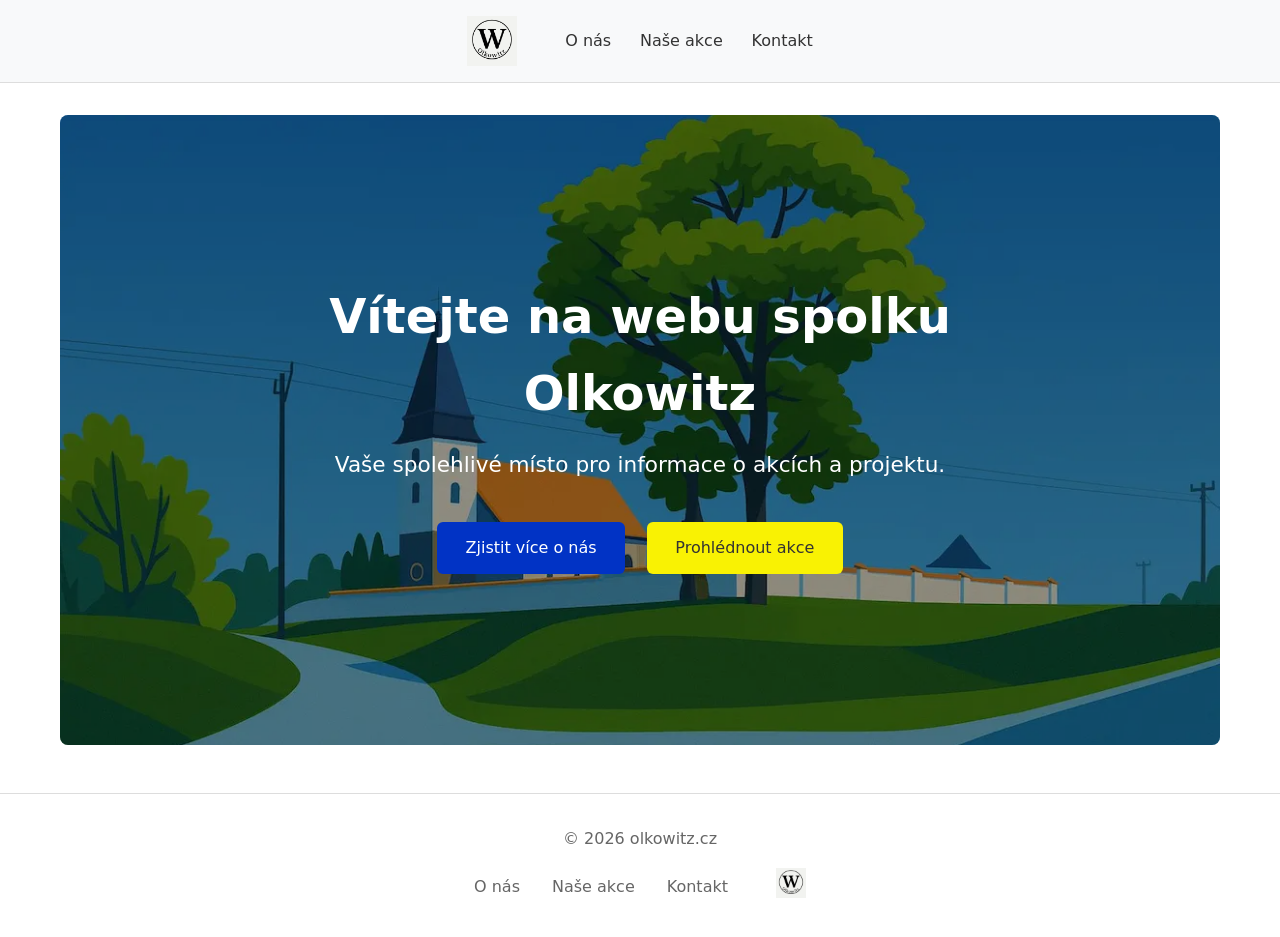
==== index.html @ 6048fb3e "enhance SEO and accessibility: update meta tags, add skip link, and improve link structure" ====
<!DOCTYPE html>
<html lang="cs">

<head>
    <meta charset="UTF-8">
    <meta name="viewport" content="width=device-width, initial-scale=1.0">
    <meta name="description" content="Olkowitz.cz - oficiální web spolku Olkowitz z.s. Informace o akcích a projektu.">
    <meta property="og:title" content="Olkowitz.cz">
    <meta property="og:description" content="Vaše spolehlivé místo pro informace o akcích a projektu.">
    <meta property="og:image" content="https://www.olkowitz.cz/images/og-image.jpg">
    <meta property="og:url" content="https://www.olkowitz.cz/">
    <meta property="og:type" content="website">
    <link rel="canonical" href="https://www.olkowitz.cz/">
    <title>Olkowitz.cz</title>
    <link rel="stylesheet" href="css/style.css">
    <!-- Favicon -->
    <link rel="icon" href="images/favicon/favicon.ico" type="image/x-icon">
    <link rel="apple-touch-icon" href="images/favicon/apple-touch-icon.png">
    <script type="application/ld+json">
        {
            "@context": "https://schema.org",
            "@type": "Organization",
            "name": "Olkowitz z.s.",
            "url": "https://www.olkowitz.cz/",
            "logo": "https://www.olkowitz.cz/images/logo.webp",
            "address": {
                "@type": "PostalAddress",
                "streetAddress": "Oleksovice 133",
                "postalCode": "671 62",
                "addressLocality": "Oleksovice",
                "addressCountry": "CZ"
            }
        }
    </script>
    <script type="application/ld+json">
        {
            "@context": "https://schema.org",
            "@type": "WebSite",
            "name": "Olkowitz.cz",
            "url": "https://www.olkowitz.cz/",
            "inLanguage": "cs-CZ"
        }
    </script>
</head>

<body>
    <a href="#main-content" class="skip-link">Přejít na hlavní obsah</a>
    <header>
        <div class="nav-container">
            <a href="index.html" class="logo">
                <img src="images/logo.webp" alt="Olkowitz.cz" width="50" height="50">
            </a>
            <button class="menu-toggle" aria-label="Otevřít menu" aria-expanded="false" aria-controls="main-nav">
                <span></span>
                <span></span>
                <span></span>
            </button>
            <nav id="main-nav">
                <ul>
                    <li><a href="about.html">O nás</a></li>
                    <li><a href="events.html">Naše akce</a></li>
                    <li><a href="contact.html">Kontakt</a></li>
                </ul>
            </nav>
        </div>
    </header>

    <main id="main-content">
        <section id="hero">
            <div class="hero-content">
                <h1>Vítejte na webu spolku Olkowitz</h1>
                <p class="lead">Vaše spolehlivé místo pro informace o akcích a projektu.</p>
                <a href="about.html" class="btn">Zjistit více o nás</a>
                <a href="events.html" class="btn btn-secondary">Prohlédnout akce</a>
            </div>
        </section>
    </main>

    <footer>
        <p>&copy; <span id="year"></span> olkowitz.cz</p>
        <nav class="footer-nav">
            <a href="about.html">O nás</a>
            <a href="events.html">Naše akce</a>
            <a href="contact.html">Kontakt</a>
            <a href="index.html">
                <img src="images/logo.webp" alt="Olkowitz.cz" class="footer-logo" width="30" height="30">
            </a>
        </nav>
    </footer>

    <script src="js/main.js"></script>
</body>

</html>
---- css/style.css ----
/* Základní styly pro olkowitz.cz */

* {
    margin: 0;
    padding: 0;
    box-sizing: border-box;
}

body {
    font-family: system-ui, -apple-system, sans-serif;
    line-height: 1.6;
    color: #333;
}

/* ===== Header a navigace ===== */
header {
    background-color: #f8f9fa;
    padding: 1rem 0;
    border-bottom: 1px solid #ddd;
    position: sticky;
    top: 0;
    z-index: 100;
    transition: box-shadow 0.3s ease;
}

/* Přidává se přes main.js při scrollu dolů */
header.scrolled {
    box-shadow: 0 2px 8px rgba(0, 0, 0, 0.15);
}

.nav-container {
    display: flex;
    align-items: center;
    justify-content: center;
    gap: 3rem;
    max-width: 1200px;
    margin: 0 auto;
    padding: 0 20px;
}

.logo {
    display: flex;
    align-items: center;
}

.logo img {
    height: 50px;
    width: auto;
}

nav ul {
    list-style: none;
    display: flex;
    gap: 1.8rem;
}

nav a {
    text-decoration: none;
    color: #333;
    font-weight: 500;
}

nav a:hover {
    color: #0133C5;
}

nav a[aria-current="page"] {
    color: #0133C5;
    font-weight: 700;
}

/* Skip link je skrytý mimo obrazovku, dokud na něj uživatel nepřejde klávesnicí */
.skip-link {
    position: absolute;
    left: 0.75rem;
    top: -100px;
    background-color: #0133C5;
    color: #fff;
    padding: 0.6rem 0.9rem;
    border-radius: 6px;
    text-decoration: none;
    z-index: 1000;
}

.skip-link:focus,
.skip-link:focus-visible {
    top: 0.75rem;
}

a:focus-visible,
button:focus-visible {
    outline: 3px solid #0133C5;
    outline-offset: 3px;
}

/* ===== Hlavní obsah ===== */
main {
    max-width: 1200px;
    margin: 0 auto;
    padding: 0 20px;
}

/* ===== Hero sekce (pouze index.html) ===== */
#hero {
    position: relative;
    height: 70vh;
    min-height: 500px;
    background-image: url('../images/hero-bg.webp');
    background-size: cover;
    background-position: center;
    display: flex;
    align-items: center;
    justify-content: center;
    text-align: center;
    color: white;
    margin: 2rem 0;
    border-radius: 8px;
    overflow: hidden;
}

#hero::before {
    content: '';
    position: absolute;
    inset: 0;
    background-color: rgba(0, 0, 0, 0.4);
    z-index: 1;
}

.hero-content {
    position: relative;
    z-index: 2;
    max-width: 800px;
    padding: 0 20px;
}

#hero h1 {
    font-size: 3rem;
    margin-bottom: 1rem;
}

.lead {
    font-size: 1.35rem;
    margin-bottom: 2rem;
}

/* ===== Tlačítka ===== */
.btn {
    display: inline-block;
    padding: 0.8rem 1.8rem;
    margin: 0.5rem;
    background-color: #0133C5;
    color: white;
    text-decoration: none;
    border-radius: 6px;
    font-weight: 500;
    transition: background-color 0.3s;
}

.btn:hover {
    background-color: #0056b3;
}

.btn-secondary {
    background-color: #F9F203;
    color: #333;
}

.btn-secondary:hover {
    background-color: #d9d300;
}

/* ===== Sekce akcí (events.html) ===== */
.event-item {
    background-color: #f8f9fa;
    padding: 1.5rem;
    margin-bottom: 1.5rem;
    border-radius: 8px;
    border-left: 5px solid #0133C5;
}

.event-item h3 {
    margin-bottom: 0.5rem;
    color: #333;
}

.event-item p {
    margin: 0.3rem 0;
    color: #555;
}

.event-item button {
    display: inline-block;
    margin-top: 0.8rem;
    padding: 0.6rem 1.4rem;
    background-color: #0133C5;
    color: white;
    border: none;
    border-radius: 6px;
    font-weight: 500;
    font-size: 0.95rem;
    cursor: pointer;
    transition: background-color 0.3s;
}

.event-item button:hover {
    background-color: #0056b3;
}

/* ===== Patička ===== */
footer {
    text-align: center;
    padding: 2rem 0;
    border-top: 1px solid #ddd;
    margin-top: 3rem;
    color: #666;
}

.footer-nav {
    margin-top: 1rem;
    display: flex;
    align-items: center;
    justify-content: center;
    flex-wrap: wrap;
}

.footer-logo {
    height: 30px;
    width: auto;
    margin-left: 1rem;
}

.footer-nav a {
    margin: 0 1rem;
    text-decoration: none;
    color: #666;
}

.footer-nav a:hover {
    color: #0133C5;
}

.timeline-nav {
    display: flex;
    gap: 0.8rem;
    margin: 1.5rem 0;
}

.timeline-nav a {
    padding: 0.4rem 1rem;
    background-color: #f8f9fa;
    border: 1px solid #ddd;
    border-radius: 20px;
    text-decoration: none;
    color: #333;
    font-weight: 500;
}

.timeline-nav a:hover {
    background-color: #0133C5;
    color: white;
    border-color: #0133C5;
}

section[aria-labelledby] h2 {
    margin: 2rem 0 1rem;
    padding-bottom: 0.5rem;
    border-bottom: 2px solid #0133C5;
}

/* ===== Hamburger tlačítko ===== */
.menu-toggle {
    display: none;
    flex-direction: column;
    justify-content: space-between;
    width: 26px;
    height: 20px;
    background: none;
    border: none;
    cursor: pointer;
    padding: 0;
}

.menu-toggle span {
    display: block;
    height: 3px;
    width: 100%;
    background-color: #333;
    border-radius: 2px;
}

/* ===== Responzivita ===== */
@media (max-width: 768px) {
    .nav-container {
        justify-content: space-between;
        flex-wrap: wrap;
    }

    .menu-toggle {
        display: flex;
    }

    nav {
        width: 100%;
        max-height: 0;
        overflow: hidden;
        transition: max-height 0.3s ease;
    }

    nav.open {
        max-height: 300px;
    }

    nav ul {
        flex-direction: column;
        gap: 1rem;
        text-align: center;
        padding: 1rem 0;
    }
}

/* ===== 404 stránka ===== */
.not-found {
    text-align: center;
    padding: 4rem 0;
}

.not-found h1 {
    font-size: 5rem;
    color: #0133C5;
    margin-bottom: 1rem;
}

.not-found p {
    max-width: 500px;
    margin: 0 auto 1rem;
}

/* ===== Kontaktní stránka ===== */
.divider {
    border: none;
    border-top: 1px solid #ddd;
    margin: 2rem 0;
}

.contact-info {
    display: grid;
    gap: 1.5rem;
}

.contact-item dt {
    font-weight: 600;
    margin-bottom: 0.3rem;
}

.contact-item dd {
    margin: 0;
    color: #555;
}

.map-container {
    border-radius: 8px;
    overflow: hidden;
}

.map-container iframe {
    display: block;
}

@media (min-width: 600px) {
    .contact-info {
        grid-template-columns: repeat(2, 1fr);
    }
}

/* ===== Stránka O nás ===== */
.values-grid {
    display: grid;
    grid-template-columns: repeat(auto-fit, minmax(220px, 1fr));
    gap: 1.5rem;
    margin: 1.5rem 0 2rem;
}

.value-item {
    background-color: #f8f9fa;
    padding: 1.5rem;
    border-radius: 8px;
    border-left: 5px solid #0133C5;
    text-align: center;
}

.value-icon {
    font-size: 2rem;
    display: block;
    margin-bottom: 0.5rem;
}

.value-item h3 {
    margin-bottom: 0.5rem;
    color: #333;
}
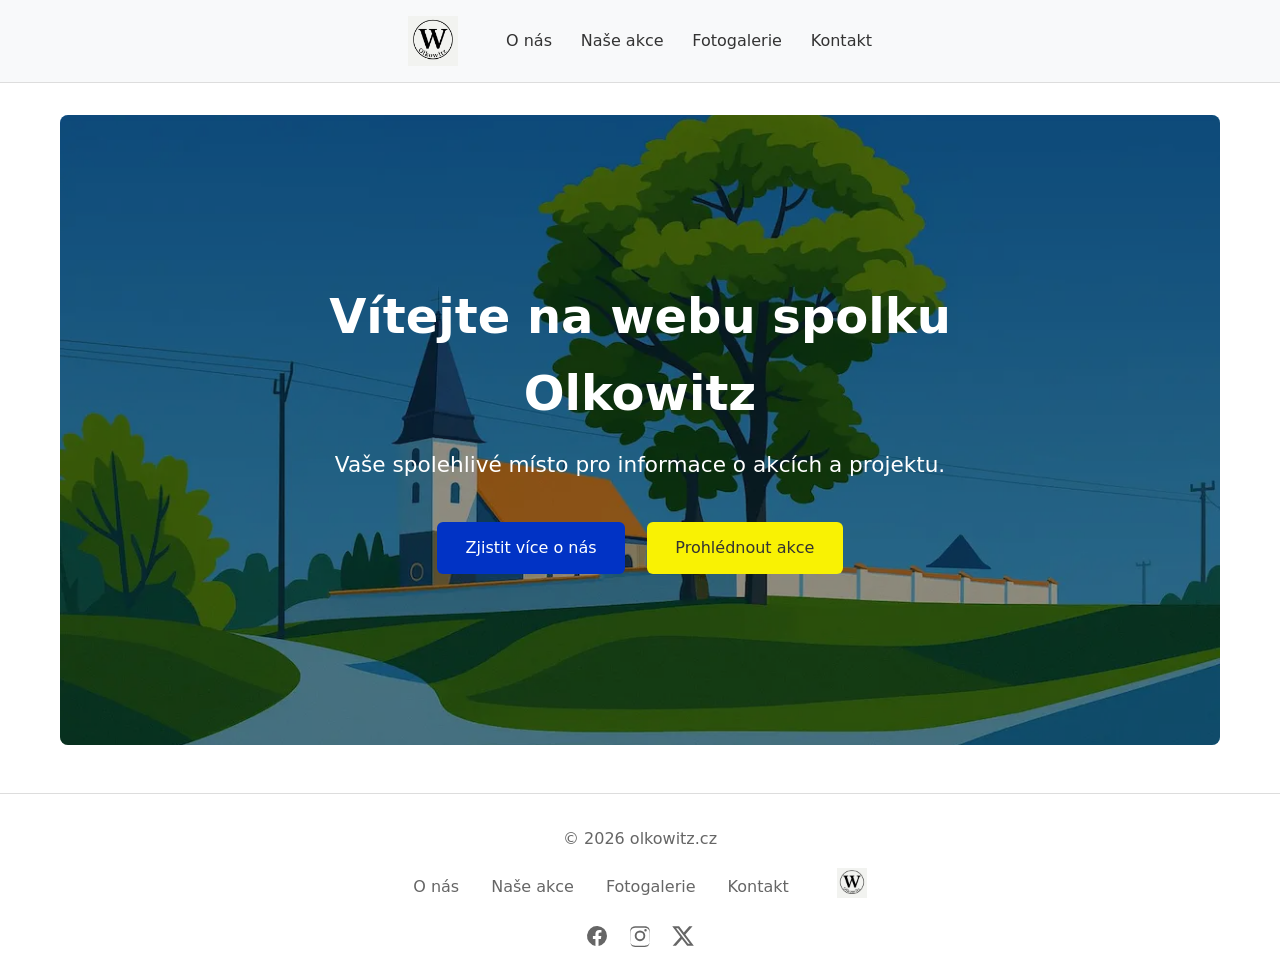
==== commit 951c961f: "další vychytávky" ====
--- a/index.html
+++ b/index.html
@@ -4,6 +4,7 @@
 <head>
     <meta charset="UTF-8">
     <meta name="viewport" content="width=device-width, initial-scale=1.0">
+    <meta name="theme-color" content="#0133C5">
     <meta name="description" content="Olkowitz.cz - oficiální web spolku Olkowitz z.s. Informace o akcích a projektu.">
     <meta property="og:title" content="Olkowitz.cz">
     <meta property="og:description" content="Vaše spolehlivé místo pro informace o akcích a projektu.">
@@ -16,6 +17,7 @@
     <!-- Favicon -->
     <link rel="icon" href="images/favicon/favicon.ico" type="image/x-icon">
     <link rel="apple-touch-icon" href="images/favicon/apple-touch-icon.png">
+    <link rel="manifest" href="manifest.json">
     <script type="application/ld+json">
         {
             "@context": "https://schema.org",
@@ -59,6 +61,7 @@
                 <ul>
                     <li><a href="about.html">O nás</a></li>
                     <li><a href="events.html">Naše akce</a></li>
+                    <li><a href="gallery.html">Fotogalerie</a></li>
                     <li><a href="contact.html">Kontakt</a></li>
                 </ul>
             </nav>
@@ -81,11 +84,35 @@
         <nav class="footer-nav">
             <a href="about.html">O nás</a>
             <a href="events.html">Naše akce</a>
+            <a href="gallery.html">Fotogalerie</a>
             <a href="contact.html">Kontakt</a>
             <a href="index.html">
                 <img src="images/logo.webp" alt="Olkowitz.cz" class="footer-logo" width="30" height="30">
             </a>
         </nav>
+        <div class="footer-social">
+            <a href="https://www.facebook.com/olkowitz" target="_blank" rel="noopener" aria-label="Facebook"
+                title="Facebook">
+                <svg viewBox="0 0 24 24" width="24" height="24" fill="currentColor" aria-hidden="true">
+                    <path
+                        d="M22 12a10 10 0 1 0-11.56 9.88v-6.99H7.9V12h2.54V9.8c0-2.5 1.49-3.89 3.77-3.89 1.09 0 2.24.2 2.24.2v2.46h-1.26c-1.24 0-1.63.77-1.63 1.56V12h2.78l-.44 2.89h-2.34v6.99A10 10 0 0 0 22 12z" />
+                </svg>
+            </a>
+            <a href="https://www.instagram.com/olkowitz" target="_blank" rel="noopener" aria-label="Instagram"
+                title="Instagram">
+                <svg viewBox="0 0 24 24" width="24" height="24" fill="currentColor" aria-hidden="true">
+                    <path
+                        d="M12 2.16c3.2 0 3.58.01 4.85.07 1.17.05 1.8.25 2.23.41.56.22.96.48 1.38.9.42.42.68.82.9 1.38.16.42.36 1.06.41 2.23.06 1.27.07 1.65.07 4.85s-.01 3.58-.07 4.85c-.05 1.17-.25 1.8-.41 2.23-.22.56-.48.96-.9 1.38-.42.42-.82.68-1.38.9-.42.16-1.06.36-2.23.41-1.27.06-1.65.07-4.85.07s-3.58-.01-4.85-.07c-1.17-.05-1.8-.25-2.23-.41a3.7 3.7 0 0 1-1.38-.9 3.7 3.7 0 0 1-.9-1.38c-.16-.42-.36-1.06-.41-2.23C2.17 15.58 2.16 15.2 2.16 12s.01-3.58.07-4.85c.05-1.17.25-1.8.41-2.23.22-.56.48-.96.9-1.38.42-.42.82-.68 1.38-.9.42-.16 1.06-.36 2.23-.41C8.42 2.17 8.8 2.16 12 2.16zm0 1.62c-3.15 0-3.5.01-4.74.07-1.14.05-1.76.24-2.17.4-.55.21-.94.47-1.35.88-.41.41-.67.8-.88 1.35-.16.41-.35 1.03-.4 2.17-.06 1.24-.07 1.59-.07 4.74s.01 3.5.07 4.74c.05 1.14.24 1.76.4 2.17.21.55.47.94.88 1.35.41.41.8.67 1.35.88.41.16 1.03.35 2.17.4 1.24.06 1.59.07 4.74.07s3.5-.01 4.74-.07c1.14-.05 1.76-.24 2.17-.4.55-.21.94-.47 1.35-.88.41-.41.67-.8.88-1.35.16-.41.35-1.03.4-2.17.06-1.24.07-1.59.07-4.74s-.01-3.5-.07-4.74c-.05-1.14-.24-1.76-.4-2.17a3.6 3.6 0 0 0-.88-1.35 3.6 3.6 0 0 0-1.35-.88c-.41-.16-1.03-.35-2.17-.4-1.24-.06-1.59-.07-4.74-.07zm0 2.76a5.3 5.3 0 1 1 0 10.6 5.3 5.3 0 0 1 0-10.6zm0 8.74a3.44 3.44 0 1 0 0-6.88 3.44 3.44 0 0 0 0 6.88zm6.75-8.95a1.24 1.24 0 1 1-2.48 0 1.24 1.24 0 0 1 2.48 0z" />
+                </svg>
+            </a>
+            <a href="https://twitter.com/olkowitz" target="_blank" rel="noopener" aria-label="Twitter / X"
+                title="Twitter / X">
+                <svg viewBox="0 0 24 24" width="24" height="24" fill="currentColor" aria-hidden="true">
+                    <path
+                        d="M18.24 2.25h3.31l-7.23 8.26 8.5 11.24h-6.66l-5.21-6.82-5.97 6.82H1.66l7.73-8.83L1.24 2.25H8.1l4.71 6.23 5.43-6.23zm-1.16 17.52h1.83L7.01 4.13H5.05l12.03 15.64z" />
+                </svg>
+            </a>
+        </div>
     </footer>
 
     <script src="js/main.js"></script>
--- a/css/style.css
+++ b/css/style.css
@@ -105,7 +105,10 @@
     position: relative;
     height: 70vh;
     min-height: 500px;
-    background-image: url('../images/hero-bg.webp');
+    /* JPG jako fallback pro prohlížeče bez podpory WebP / image-set */
+    background-image: url('../images/hero-bg.jpg');
+    background-image: -webkit-image-set(url('../images/hero-bg.webp') type('image/webp'), url('../images/hero-bg.jpg') type('image/jpeg'));
+    background-image: image-set(url('../images/hero-bg.webp') type('image/webp'), url('../images/hero-bg.jpg') type('image/jpeg'));
     background-size: cover;
     background-position: center;
     display: flex;
@@ -303,11 +306,13 @@
         width: 100%;
         max-height: 0;
         overflow: hidden;
-        transition: max-height 0.3s ease;
+        visibility: hidden;
+        transition: max-height 0.3s ease, visibility 0.3s ease;
     }
 
     nav.open {
         max-height: 300px;
+        visibility: visible;
     }
 
     nav ul {
@@ -366,6 +371,43 @@
     display: block;
 }
 
+/* Placeholder mapy – zobrazí se před načtením Google Maps */
+.map-placeholder {
+    display: flex;
+    flex-direction: column;
+    align-items: center;
+    justify-content: center;
+    gap: 0.5rem;
+    width: 100%;
+    min-height: 400px;
+    padding: 2rem;
+    background-color: #f8f9fa;
+    border: 1px dashed #ccc;
+    border-radius: 8px;
+    cursor: pointer;
+    color: #333;
+    text-align: center;
+    transition: background-color 0.3s;
+}
+
+.map-placeholder:hover {
+    background-color: #eef1f5;
+}
+
+.map-placeholder-icon {
+    font-size: 2.5rem;
+}
+
+.map-placeholder-title {
+    font-weight: 600;
+    color: #0133C5;
+}
+
+.map-placeholder-note {
+    font-size: 0.9rem;
+    color: #555;
+}
+
 @media (min-width: 600px) {
     .contact-info {
         grid-template-columns: repeat(2, 1fr);
@@ -397,4 +439,185 @@
 .value-item h3 {
     margin-bottom: 0.5rem;
     color: #333;
-}+}
+
+/* ===== Tlačítka u akcí (events.html) ===== */
+.event-actions {
+    display: flex;
+    flex-wrap: wrap;
+    gap: 0.6rem;
+    margin-top: 0.8rem;
+}
+
+.event-item .btn-share {
+    background-color: #fff;
+    color: #0133C5;
+    border: 1px solid #0133C5;
+}
+
+.event-item .btn-share:hover {
+    background-color: #eef1f5;
+}
+
+/* ===== Fotogalerie (gallery.html) ===== */
+.gallery-grid {
+    display: grid;
+    grid-template-columns: repeat(auto-fill, minmax(240px, 1fr));
+    gap: 1rem;
+    margin: 1.5rem 0 2rem;
+}
+
+.gallery-item {
+    margin: 0;
+}
+
+.gallery-item img {
+    display: block;
+    width: 100%;
+    height: 220px;
+    object-fit: cover;
+    border-radius: 8px;
+    background-color: #f8f9fa;
+    cursor: pointer;
+    transition: transform 0.2s;
+}
+
+.gallery-item img:hover {
+    transform: scale(1.02);
+}
+
+.gallery-item figcaption {
+    margin-top: 0.4rem;
+    font-size: 0.9rem;
+    color: #555;
+    text-align: center;
+}
+
+/* ===== Lightbox (zvětšení fotografie) ===== */
+.lightbox {
+    padding: 0;
+    border: none;
+    background: transparent;
+    max-width: 90vw;
+    max-height: 90vh;
+    overflow: visible;
+}
+
+.lightbox::backdrop {
+    background-color: rgba(0, 0, 0, 0.85);
+}
+
+.lightbox-img {
+    display: block;
+    max-width: 90vw;
+    max-height: 90vh;
+    width: auto;
+    height: auto;
+    border-radius: 8px;
+}
+
+.lightbox-close {
+    position: absolute;
+    top: -0.75rem;
+    right: -0.75rem;
+    width: 2.5rem;
+    height: 2.5rem;
+    display: flex;
+    align-items: center;
+    justify-content: center;
+    background-color: #fff;
+    color: #333;
+    border: none;
+    border-radius: 50%;
+    font-size: 1.6rem;
+    line-height: 1;
+    cursor: pointer;
+    box-shadow: 0 2px 8px rgba(0, 0, 0, 0.3);
+}
+
+.lightbox-close:hover {
+    color: #0133C5;
+}
+
+/* ===== Sociální ikony v patičce ===== */
+.footer-social {
+    display: flex;
+    justify-content: center;
+    gap: 1.2rem;
+    margin-top: 1.2rem;
+}
+
+.footer-social a {
+    color: #666;
+    display: inline-flex;
+    transition: color 0.3s;
+}
+
+.footer-social a:hover {
+    color: #0133C5;
+}
+
+/* ===== Stránka Jak nás podpořit (support.html) ===== */
+.support-grid {
+    display: grid;
+    grid-template-columns: repeat(auto-fit, minmax(260px, 1fr));
+    gap: 1.5rem;
+    margin: 1.5rem 0 2rem;
+}
+
+.support-item {
+    background-color: #f8f9fa;
+    padding: 1.5rem;
+    border-radius: 8px;
+    border-left: 5px solid #0133C5;
+}
+
+.support-item h3 {
+    margin-bottom: 1rem;
+    color: #333;
+}
+
+.support-account {
+    display: grid;
+    gap: 0.8rem;
+    margin-bottom: 1rem;
+}
+
+.support-account dt {
+    font-size: 0.9rem;
+    color: #555;
+}
+
+.support-account dd {
+    margin: 0;
+    font-weight: 600;
+    font-size: 1.1rem;
+    color: #0133C5;
+}
+
+.support-qr {
+    display: block;
+    width: 220px;
+    max-width: 100%;
+    height: auto;
+    border-radius: 8px;
+    margin-bottom: 1rem;
+}
+
+.support-note {
+    font-size: 0.9rem;
+    color: #555;
+}
+
+/* ===== Omezení animací pro uživatele, kteří o to žádají ===== */
+@media (prefers-reduced-motion: reduce) {
+
+    *,
+    *::before,
+    *::after {
+        animation-duration: 0.01ms !important;
+        animation-iteration-count: 1 !important;
+        transition-duration: 0.01ms !important;
+        scroll-behavior: auto !important;
+    }
+}
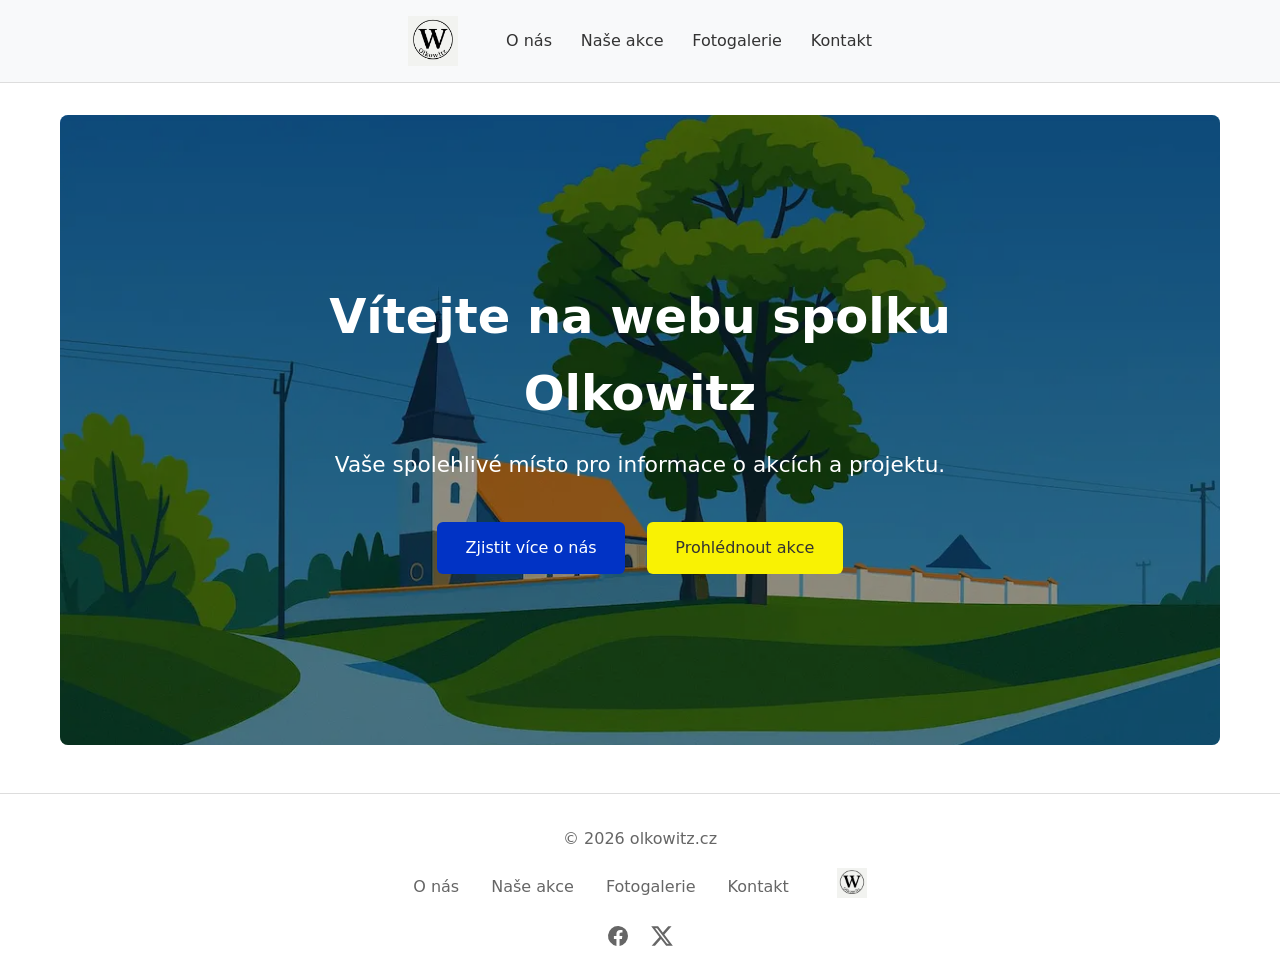
==== commit aa15d93a: "instagram deletion" ====
--- a/index.html
+++ b/index.html
@@ -91,21 +91,14 @@
             </a>
         </nav>
         <div class="footer-social">
-            <a href="https://www.facebook.com/olkowitz" target="_blank" rel="noopener" aria-label="Facebook"
+            <a href="https://www.facebook.com/people/Olkowitz/61592502835130/" target="_blank" rel="noopener" aria-label="Facebook"
                 title="Facebook">
                 <svg viewBox="0 0 24 24" width="24" height="24" fill="currentColor" aria-hidden="true">
                     <path
                         d="M22 12a10 10 0 1 0-11.56 9.88v-6.99H7.9V12h2.54V9.8c0-2.5 1.49-3.89 3.77-3.89 1.09 0 2.24.2 2.24.2v2.46h-1.26c-1.24 0-1.63.77-1.63 1.56V12h2.78l-.44 2.89h-2.34v6.99A10 10 0 0 0 22 12z" />
                 </svg>
             </a>
-            <a href="https://www.instagram.com/olkowitz" target="_blank" rel="noopener" aria-label="Instagram"
-                title="Instagram">
-                <svg viewBox="0 0 24 24" width="24" height="24" fill="currentColor" aria-hidden="true">
-                    <path
-                        d="M12 2.16c3.2 0 3.58.01 4.85.07 1.17.05 1.8.25 2.23.41.56.22.96.48 1.38.9.42.42.68.82.9 1.38.16.42.36 1.06.41 2.23.06 1.27.07 1.65.07 4.85s-.01 3.58-.07 4.85c-.05 1.17-.25 1.8-.41 2.23-.22.56-.48.96-.9 1.38-.42.42-.82.68-1.38.9-.42.16-1.06.36-2.23.41-1.27.06-1.65.07-4.85.07s-3.58-.01-4.85-.07c-1.17-.05-1.8-.25-2.23-.41a3.7 3.7 0 0 1-1.38-.9 3.7 3.7 0 0 1-.9-1.38c-.16-.42-.36-1.06-.41-2.23C2.17 15.58 2.16 15.2 2.16 12s.01-3.58.07-4.85c.05-1.17.25-1.8.41-2.23.22-.56.48-.96.9-1.38.42-.42.82-.68 1.38-.9.42-.16 1.06-.36 2.23-.41C8.42 2.17 8.8 2.16 12 2.16zm0 1.62c-3.15 0-3.5.01-4.74.07-1.14.05-1.76.24-2.17.4-.55.21-.94.47-1.35.88-.41.41-.67.8-.88 1.35-.16.41-.35 1.03-.4 2.17-.06 1.24-.07 1.59-.07 4.74s.01 3.5.07 4.74c.05 1.14.24 1.76.4 2.17.21.55.47.94.88 1.35.41.41.8.67 1.35.88.41.16 1.03.35 2.17.4 1.24.06 1.59.07 4.74.07s3.5-.01 4.74-.07c1.14-.05 1.76-.24 2.17-.4.55-.21.94-.47 1.35-.88.41-.41.67-.8.88-1.35.16-.41.35-1.03.4-2.17.06-1.24.07-1.59.07-4.74s-.01-3.5-.07-4.74c-.05-1.14-.24-1.76-.4-2.17a3.6 3.6 0 0 0-.88-1.35 3.6 3.6 0 0 0-1.35-.88c-.41-.16-1.03-.35-2.17-.4-1.24-.06-1.59-.07-4.74-.07zm0 2.76a5.3 5.3 0 1 1 0 10.6 5.3 5.3 0 0 1 0-10.6zm0 8.74a3.44 3.44 0 1 0 0-6.88 3.44 3.44 0 0 0 0 6.88zm6.75-8.95a1.24 1.24 0 1 1-2.48 0 1.24 1.24 0 0 1 2.48 0z" />
-                </svg>
-            </a>
-            <a href="https://twitter.com/olkowitz" target="_blank" rel="noopener" aria-label="Twitter / X"
+            <a href="https://x.com/OlkowitzSpolek" target="_blank" rel="noopener" aria-label="Twitter / X"
                 title="Twitter / X">
                 <svg viewBox="0 0 24 24" width="24" height="24" fill="currentColor" aria-hidden="true">
                     <path
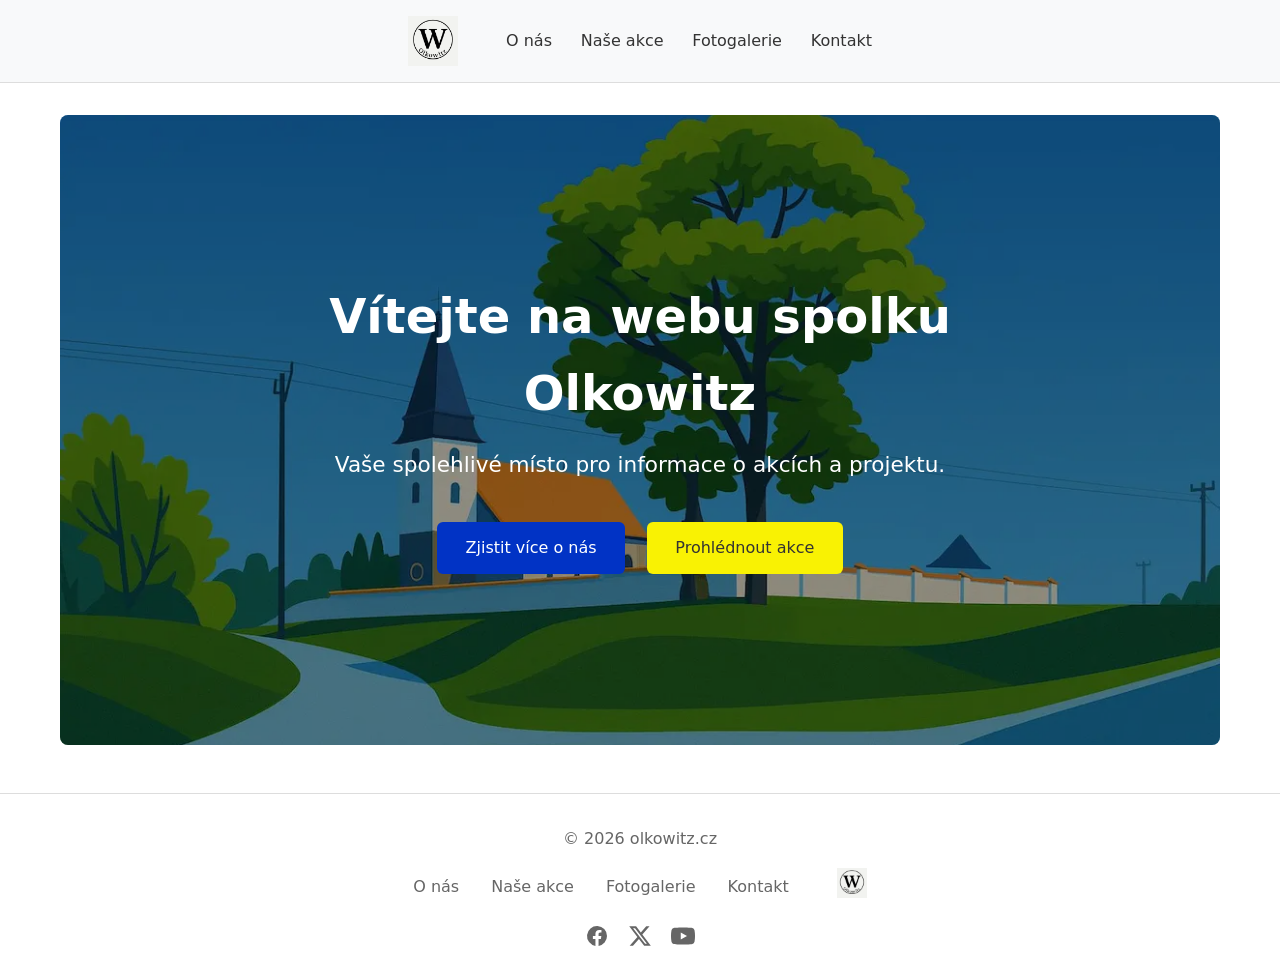
==== commit 4a894f67: "přidán youtube kanál" ====
--- a/index.html
+++ b/index.html
@@ -90,7 +90,7 @@
                 <img src="images/logo.webp" alt="Olkowitz.cz" class="footer-logo" width="30" height="30">
             </a>
         </nav>
-        <div class="footer-social">
+<div class="footer-social">
             <a href="https://www.facebook.com/people/Olkowitz/61592502835130/" target="_blank" rel="noopener" aria-label="Facebook"
                 title="Facebook">
                 <svg viewBox="0 0 24 24" width="24" height="24" fill="currentColor" aria-hidden="true">
@@ -105,6 +105,13 @@
                         d="M18.24 2.25h3.31l-7.23 8.26 8.5 11.24h-6.66l-5.21-6.82-5.97 6.82H1.66l7.73-8.83L1.24 2.25H8.1l4.71 6.23 5.43-6.23zm-1.16 17.52h1.83L7.01 4.13H5.05l12.03 15.64z" />
                 </svg>
             </a>
+            <a href="https://www.youtube.com/@Olkowitz" target="_blank" rel="noopener" aria-label="YouTube"
+                title="YouTube">
+                <svg viewBox="0 0 24 24" width="24" height="24" fill="currentColor" aria-hidden="true">
+                    <path
+                        d="M23.5 6.19a3.02 3.02 0 0 0-2.12-2.14C19.51 3.5 12 3.5 12 3.5s-7.51 0-9.38.55A3.02 3.02 0 0 0 .5 6.19 31.6 31.6 0 0 0 0 12a31.6 31.6 0 0 0 .5 5.81 3.02 3.02 0 0 0 2.12 2.14C4.49 20.5 12 20.5 12 20.5s7.51 0 9.38-.55a3.02 3.02 0 0 0 2.12-2.14A31.6 31.6 0 0 0 24 12a31.6 31.6 0 0 0-.5-5.81zM9.75 15.5v-7l6.25 3.5-6.25 3.5z" />
+                </svg>
+            </a>
         </div>
     </footer>
 
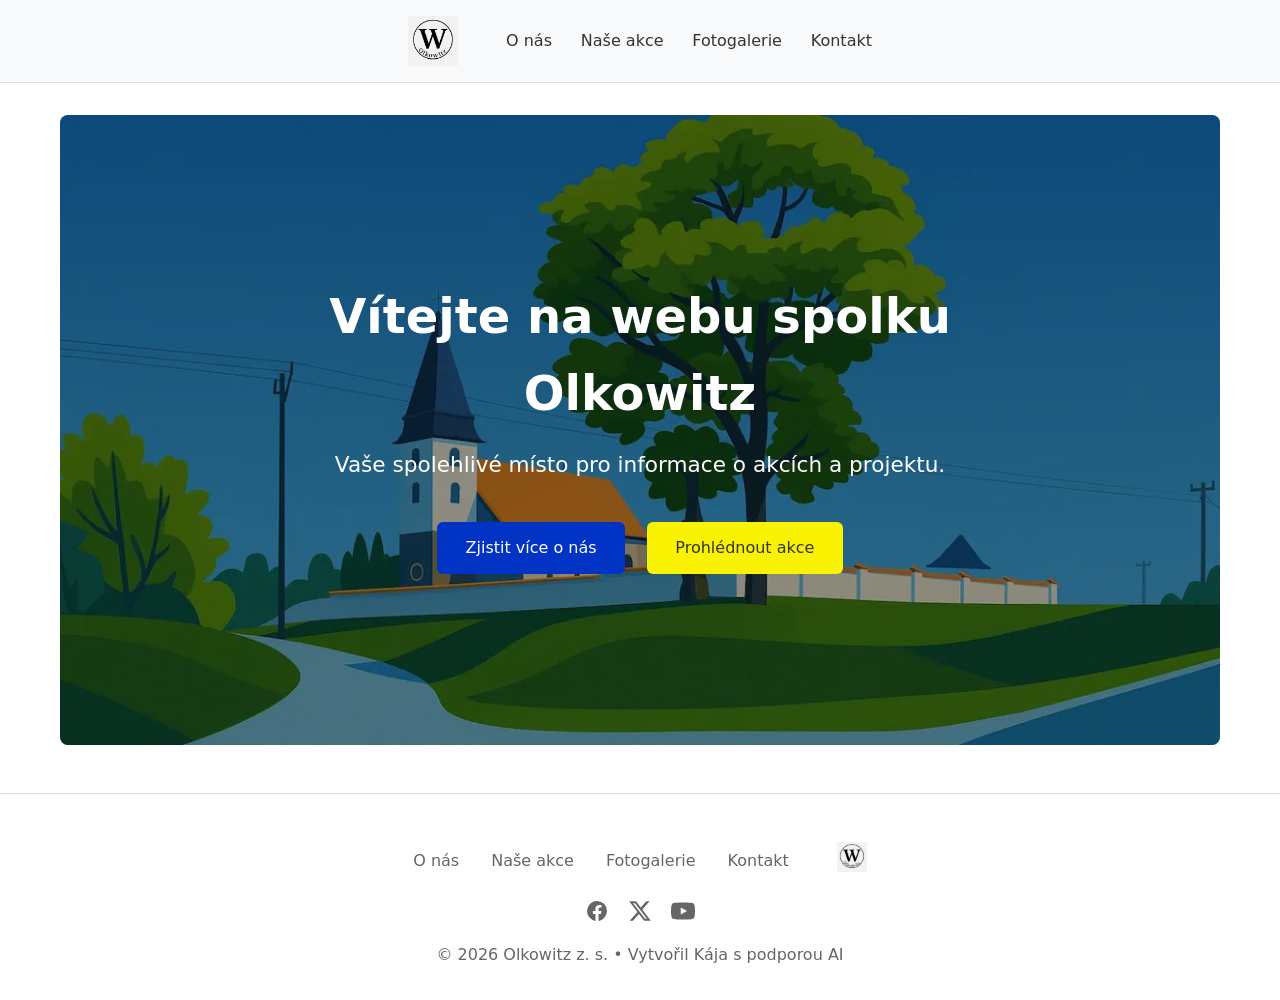
==== commit 48f15480: "Footer change" ====
--- a/index.html
+++ b/index.html
@@ -80,7 +80,6 @@
     </main>
 
     <footer>
-        <p>&copy; <span id="year"></span> olkowitz.cz</p>
         <nav class="footer-nav">
             <a href="about.html">O nás</a>
             <a href="events.html">Naše akce</a>
@@ -90,9 +89,9 @@
                 <img src="images/logo.webp" alt="Olkowitz.cz" class="footer-logo" width="30" height="30">
             </a>
         </nav>
-<div class="footer-social">
-            <a href="https://www.facebook.com/people/Olkowitz/61592502835130/" target="_blank" rel="noopener" aria-label="Facebook"
-                title="Facebook">
+        <div class="footer-social">
+            <a href="https://www.facebook.com/people/Olkowitz/61592502835130/" target="_blank" rel="noopener"
+                aria-label="Facebook" title="Facebook">
                 <svg viewBox="0 0 24 24" width="24" height="24" fill="currentColor" aria-hidden="true">
                     <path
                         d="M22 12a10 10 0 1 0-11.56 9.88v-6.99H7.9V12h2.54V9.8c0-2.5 1.49-3.89 3.77-3.89 1.09 0 2.24.2 2.24.2v2.46h-1.26c-1.24 0-1.63.77-1.63 1.56V12h2.78l-.44 2.89h-2.34v6.99A10 10 0 0 0 22 12z" />
@@ -113,6 +112,7 @@
                 </svg>
             </a>
         </div>
+        <p>&copy; 2026 Olkowitz z. s. &bull; Vytvořil Kája s podporou AI</p>
     </footer>
 
     <script src="js/main.js"></script>
--- a/css/style.css
+++ b/css/style.css
@@ -545,6 +545,7 @@
     justify-content: center;
     gap: 1.2rem;
     margin-top: 1.2rem;
+    margin-bottom: 1.2rem;
 }
 
 .footer-social a {
